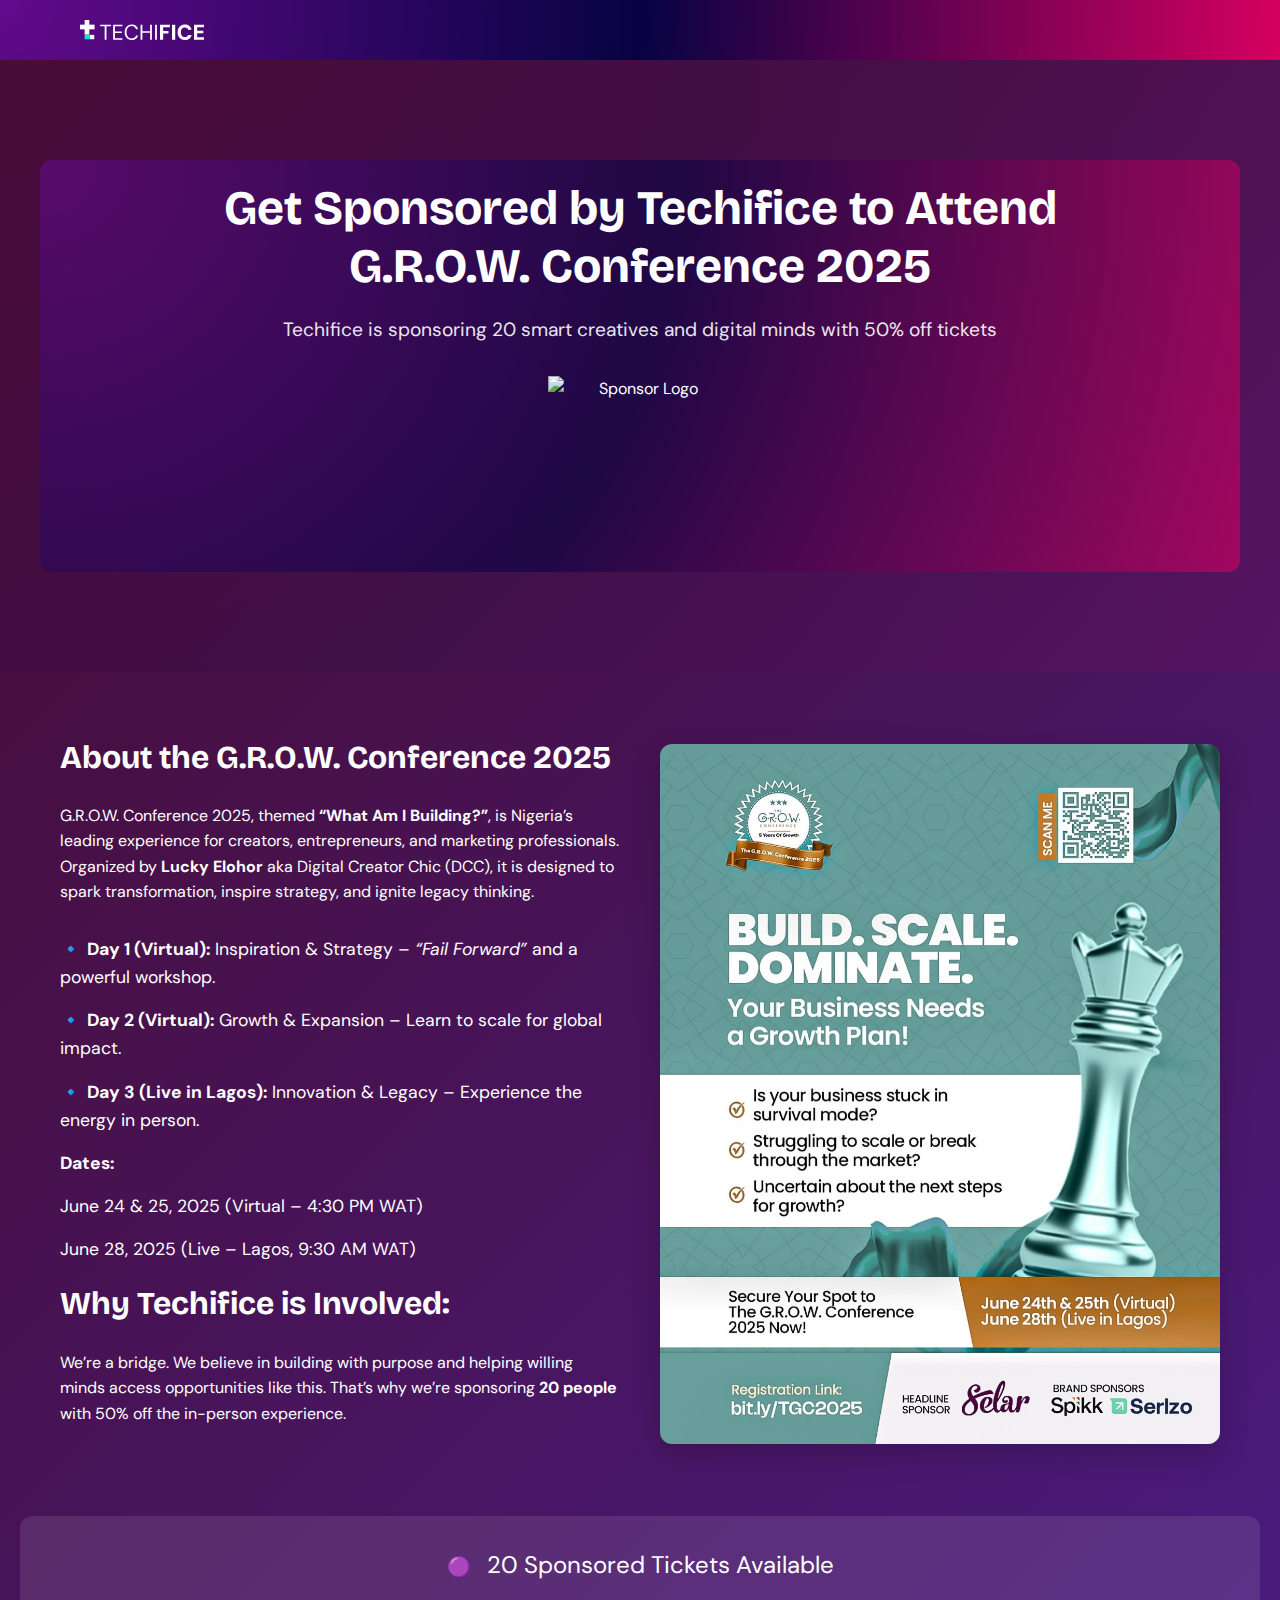
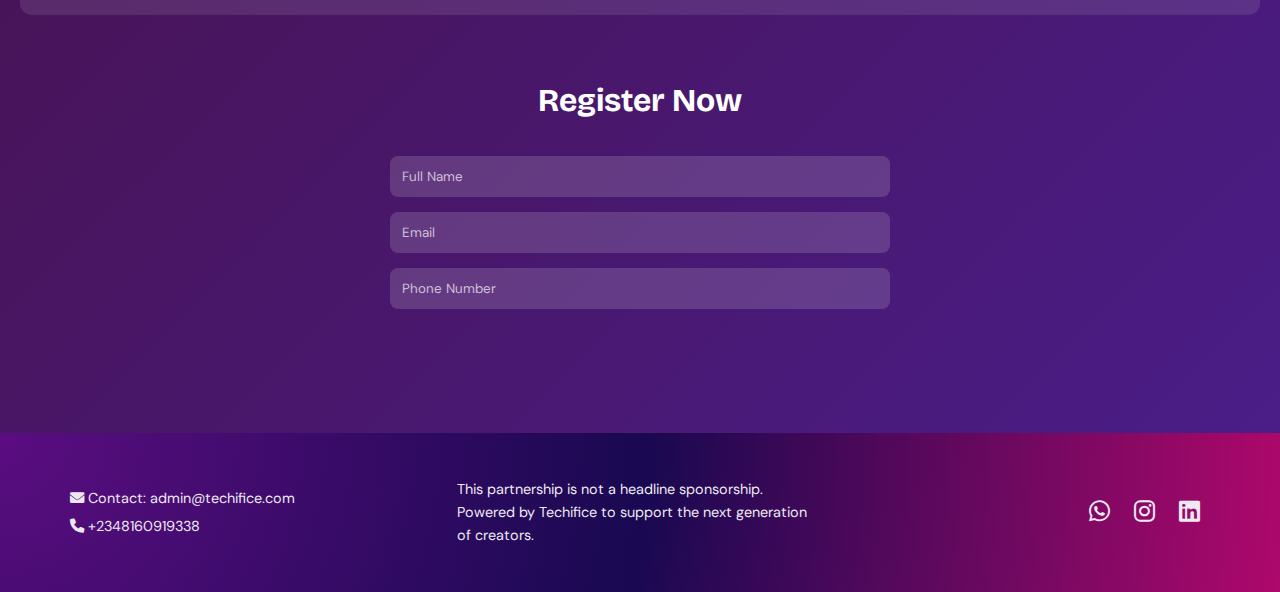
==== GROW/index.html @ 152c2992 "Landing page for GROW Conference Partnership with Techifice" ====
<!DOCTYPE html>
<html lang="en">
<head>
    <meta charset="UTF-8">
    <meta name="viewport" content="width=device-width, initial-scale=1.0">
    <title>Techifice x G.R.O.W. Conference 2025</title>
    <link rel="stylesheet" href="style.css">
    <link href="https://fonts.googleapis.com/css2?family=Bricolage+Grotesque:wght@700&family=DM+Sans&display=swap" rel="stylesheet">
    <link rel="stylesheet" href="https://unpkg.com/aos@next/dist/aos.css" />
    <link href="https://cdnjs.cloudflare.com/ajax/libs/font-awesome/6.0.0-beta3/css/all.min.css" rel="stylesheet">
    <link rel="icon" href="../favicon.png">
</head>
<body>
    <!-- Header Section -->
<header class="bg-dark text-white py-3">
    <div class="container">
        <div class="header-content">
            <img src="../logo.svg" alt="Techifice Logo" class="logo">
            <img src="https://thegrowconference.co/wp-content/uploads/2024/11/cropped-Copy-of-grow-33-1-142x47-1.png" alt=""> 
        </div>
    </div>
</header>


    <!-- Hero Section -->
   <section class="hero">
    <!-- <img class="hero-image" src="https://thegrowconference.co/wp-content/uploads/2024/11/IMG_5303-scaled-1.jpg" alt="Hero Image"> -->
    <div class="container">
        <h1>Get Sponsored by Techifice to Attend<br>G.R.O.W. Conference 2025</h1>
        <p>Techifice is sponsoring 20 smart creatives and digital minds with 50% off tickets </p>
        <div class="cta-container">
            <img src="https://thegrowconference.co/wp-content/uploads/2025/02/20250205_152339-1-e1739869940366-300x238.png" height="100px" alt="Sponsor Logo">
            <a href="#register" class="cta-btn">Claim Your Spot</a>
        </div>
    </div>
</section>



 <!-- Event Info Section -->
 <section class="event-info">
    <div class="container">
        <div class="event-info-grid">
            <div class="event-info-content">
                <h2 class="title">About the G.R.O.W. Conference 2025</h2>
                <p class="description">
                    G.R.O.W. Conference 2025, themed <strong>“What Am I Building?”</strong>, is Nigeria’s leading experience for creators, entrepreneurs, and marketing professionals. 
                    Organized by <strong>Lucky Elohor</strong> aka Digital Creator Chic (DCC), it is designed to spark transformation, inspire strategy, and ignite legacy thinking.
                </p>

                <ul class="list">
                    <li>🔹 <strong>Day 1 (Virtual):</strong> Inspiration & Strategy – <em>“Fail Forward”</em> and a powerful workshop.</li>
                    <li>🔹 <strong>Day 2 (Virtual):</strong> Growth & Expansion – Learn to scale for global impact.</li>
                    <li>🔹 <strong>Day 3 (Live in Lagos):</strong> Innovation & Legacy – Experience the energy in person.</li>
                </ul>

                <ul class="">
                    <li><strong>Dates:</strong></dt>
                    <li>June 24 & 25, 2025 (Virtual – 4:30 PM WAT)</li>
                    <li>June 28, 2025 (Live – Lagos, 9:30 AM WAT)</li>
                    
                </ul>

                <div>
                    <h2>Why Techifice is Involved:</h2>
                    <p>
                        We’re a bridge. We believe in building with purpose and helping willing minds access opportunities like this. 
                        That’s why we’re sponsoring <strong>20 people</strong> with <span class="highlight">50% off</span> the in-person experience.
                    </p>
                </div>

            </div>

            <div class="event-info-image">
                <img src="grow-flyer.jpg" alt="GROW Conference 2025 Flyer" loading="lazy" class="image">
            </div>
        </div>
    </div>
</section>


    <!-- Ticket Counter Section -->
    <section class="ticket-counter">
        <div class="container">
            <p><span class="dot">🟣</span> <span id="ticket-count">20</span> Sponsored Tickets Available</p>
        </div>
    </section>

 <!-- Registration Form Section -->
<section id="register" class="register">
    <div class="container">
        <h2>Register Now</h2>
        <form id="reg-form" action="https://formspree.io/f/xoveergn" method="POST">
            <input type="text" name="name" placeholder="Full Name" required>
            <input type="email" name="email" placeholder="Email" required>
            <input type="tel" name="phone" placeholder="Phone Number" required>
            <button type="submit" class="cta-btn">Submit</button>
        </form>
        <div id="confirmation" class="confirmation hidden">
            <p>Registration successful! Secure your ticket now. use "Techifice" as the coupon code to get 50% off</p>
            <a href="https://thegrownetwork.selar.com/TGCSponsored" class="cta-btn">Claim Now</a>
        </div>
    </div>
</section>


  <!-- Footer -->
<footer>
    <div class="container">
        <div class="footer-content">
            <div class="footer-left">
                <p><i class="fas fa-envelope"></i> Contact: admin@techifice.com</p>
                <p><i class="fas fa-phone"></i> +2348160919338</p>
            </div>
            <div class="footer-center">
                <p>This partnership is not a headline sponsorship. <br> Powered by Techifice to support the next generation of creators.</p>
            </div>
            <div class="footer-right">
                <a href="https://tinyurl.com/okemmanuel" target="_blank" class="social-icon"><i class="fab fa-whatsapp"></i></a>
                <a href="https://www.instagram.com/Techifice" target="_blank" class="social-icon"><i class="fab fa-instagram"></i></a>
                <a href="https://www.linkedin.com/company/Techifice" target="_blank" class="social-icon"><i class="fab fa-linkedin"></i></a>
            </div>
        </div>
    </div>
</footer>


    <script src="script.js"></script>
    <script src="https://unpkg.com/aos@next/dist/aos.js"></script>
<script>
    AOS.init({
        duration: 800,
        once: true,
    });
</script>
</body>
</html>
---- GROW/style.css ----
* {
    margin: 0;
    padding: 0;
    box-sizing: border-box;
}

body {
    font-family: 'DM Sans', sans-serif;
    line-height: 1.6;
    color: #fff;
    background: linear-gradient(135deg,rgb(70, 11, 45), #4a1e8c);
    min-height: 100vh;
}

.container {
    max-width: 1200px;
    margin: 0 auto;
    padding: 0 20px;
}

/* Hero Section */
/* .hero {
    padding: 100px 0;
    text-align: center;
} */

.hero {
    padding: 100px 0;
    text-align: center;
    background: radial-gradient(
        circle at 0% 0%,
        rgba(99, 10, 140, 0.10),
        rgba(7, 3, 67, 0.095),
        rgba(213, 0, 96, 0.095)), 
        url('https://thegrowconference.co/wp-content/uploads/2024/11/IMG_5303-scaled-1.jpg') no-repeat center center/cover;
    position: relative;
    overflow: hidden;
}

.hero-video {
    position: absolute;
    top: 0;
    left: 0;
    width: 100%;
    height: 100%;
    object-fit: cover;
    z-index: -1;
    opacity: 0.5; /* Adjust for visibility under gradient */
}

.hero .container {
    position: relative;
    z-index: 1;
    background: radial-gradient(
        circle at 0% 0%,
        rgba(99, 10, 140, 0.6),
        rgba(7, 3, 67, 0.6),
        rgba(213, 0, 96, 0.6)
    );
    padding: 20px;
    border-radius: 12px;
}

.hero-image {
    width: 100%;  /* Ensure the image spans the full width */
    height: auto;
    max-height: 400px; /* Optional: Limit image height for visual appeal */
    object-fit: cover;
    margin-bottom: 30px; /* Add space between the image and the container */
}

.hero h1 {
    font-family: 'Bricolage Grotesque', sans-serif;
    font-size: 3rem;
    margin-bottom: 20px;
    animation: slideUp 1s ease-out;
    line-height: 1.2;
    font-weight: bolder;
}

.hero p {
    font-size: 1.2rem;
    margin-bottom: 30px;
    opacity: 0.9;
    animation: slideUp 1s ease-out 0.3s forwards;
}

.cta-container {
    display: inline-block;
    text-align: center;
    /* margin-top: 30px; Add spacing above the CTA container */
}

.cta-container img {
    display: block;
    margin: 0 auto 20px auto; /* Centers the image horizontally and adds space below */
}

.cta-btn {
    display: inline-block;
    padding: 15px 30px;
    background: #ff2d95;
    color: #fff;
    text-decoration: none;
    border-radius: 8px;
    font-weight: bold;
    transition: transform 0.2s, box-shadow 0.2s;
    animation: slideUp 1s ease-out 0.6s forwards;
    opacity: 0; /* Start hidden for animation */
}

@keyframes slideUp {
    from {
        opacity: 0;
        transform: translateY(30px);
    }
    to {
        opacity: 1;
        transform: translateY(0);
    }
}
.cta-btn:hover {
    transform: translateY(-2px);
    box-shadow: 0 4px 15px rgba(255, 45, 149, 0.4);
}

/* Event Info Section */
.event-info {
    padding: 60px 0;
}

.event-info-grid {
    display: grid;
    grid-template-columns: 1fr 1fr;
    gap: 40px;
    align-items: center;
}

.event-info-content {
    text-align: left;
}

.event-info h2 {
    font-family: 'Bricolage Grotesque', sans-serif;
    font-size: 2rem;
    margin-bottom: 20px;
}

.event-info p {
    margin-bottom: 30px;
}

.event-info ul {
    list-style: none;
    margin: 0;
    padding: 0;
}

.event-info li {
    margin: 15px 0;
    font-size: 1.1rem;
}

.event-info-image {
    border-radius: 12px;
    overflow: hidden;
    box-shadow: 0 10px 30px rgba(0, 0, 0, 0.2);
}

.event-info-image img {
    width: 100%;
    height: auto;
    display: block;
    transition: transform 0.3s ease;
}

.event-info-image img:hover {
    transform: scale(1.02);
}

/* Ticket Counter Section */
.ticket-counter {
    padding: 30px 0;
    text-align: center;
    background: rgba(255, 255, 255, 0.1);
    border-radius: 12px;
    margin: 0 20px;
}

.ticket-counter p {
    font-size: 1.5rem;
}

.dot {
    font-size: 1.2rem;
    margin-right: 10px;
}

/* Registration Form Section */
.register {
    padding: 60px 0;
    text-align: center;
}

.register h2 {
    font-family: 'Bricolage Grotesque', sans-serif;
    font-size: 2rem;
    margin-bottom: 30px;
    color: #fff; /* Ensuring title is visible */
}

form {
    max-width: 500px;
    margin: 0 auto;
    display: flex;
    flex-direction: column;
    gap: 15px;
}

input {
    padding: 12px;
    border: none;
    border-radius: 8px;
    font-family: 'DM Sans', sans-serif;
    background: rgba(255, 255, 255, 0.15);
    color: #fff;
    transition: all 0.3s ease; /* Smooth transition */
}

/* Custom focus style */
input:focus {
    outline: none; /* Remove default outline */
    box-shadow: 0 0 10px rgba(255, 45, 149, 0.7); /* Add a glow effect */
    border: 1px solid #ff2d95; /* Subtle border color to enhance focus */
}

input::placeholder {
    color: rgba(255, 255, 255, 0.7);
}

/* Submit Button */
.cta-btn {
    display: inline-block;
    padding: 15px 30px;
    background: #ff2d95;
    color: #fff;
    text-decoration: none;
    border-radius: 8px;
    font-weight: bold;
    transition: transform 0.2s, box-shadow 0.2s;
    cursor: pointer; /* Add pointer cursor on hover */
    animation: slideUp 1s ease-out 0.6s forwards;
}

.cta-btn:hover {
    transform: translateY(-5px); /* Slight hover effect */
    box-shadow: 0 4px 10px rgba(255, 45, 149, 0.3); /* Glowing effect */
}

.confirmation {
    margin-top: 20px;
    color: #fff; /* Make confirmation text white */
}

.hidden {
    display: none;
}


/* Footer */
footer {
    padding: 30px 0;
    background: radial-gradient(
        circle at 0% 0%, 
        rgba(99, 10, 140, 0.8), 
        rgba(7, 3, 67, 0.8), 
        rgba(213, 0, 96, 0.8)
    );
    text-align: center;
    font-size: 0.9rem;
    opacity: 0.9;
    color: #fff;
}

footer .footer-content {
    display: flex;
    justify-content: space-between;
    align-items: center;
    flex-wrap: wrap; /* For responsiveness */
}

footer .footer-left, footer .footer-center, footer .footer-right {
    flex: 1;
    margin: 10px;
}

footer p {
    margin: 5px 0;
}

footer .footer-left, footer .footer-center {
    text-align: left;
}

footer .footer-right {
    text-align: right;
}

.social-icon {
    margin: 0 10px;
    font-size: 1.5rem;
    color: #fff;
    transition: color 0.3s;
}

.social-icon:hover {
    color: #ff2d95; /* Glow effect on hover */
}

/* Responsive adjustments */
@media (max-width: 768px) {
    .event-info-grid {
        grid-template-columns: 1fr;
        gap: 30px;
    }
    
    .event-info-content {
        text-align: center;
    }
    
    .event-info ul {
        max-width: 400px;
        margin: 0 auto;
    }
}

/* Animations */
@keyframes fadeIn {
    from { opacity: 0; transform: translateY(20px); }
    to { opacity: 1; transform: translateY(0); }
}

.event-info, .ticket-counter, .register {
    animation: fadeIn 0.8s ease-out;
}

/* Header Section */
header {
    background: radial-gradient(
        circle at 0% 0%,
        rgba(99, 10, 140, 1),
        rgba(7, 3, 67, 1),
        rgba(213, 0, 96, 1));
    color: white;
    padding: 20px 0; /* Adjust the padding */
}

.header-content {
    display: flex;
    align-items: center;
    justify-content: space-between; /* Space between logo and title (if any) */
    max-width: 1200px;
    margin: 0 auto;
    padding: 0 20px;
}

.logo {
    height: 20px; /* Adjust logo height for better balance */
    width: auto;
    margin-right: 20px; /* Add space between logo and potential title */
}

.brand-title {
    font-family: 'Bricolage Grotesque', sans-serif;
    font-size: 1.8rem; /* Adjust for better balance */
    margin: 0;
}

/* Add responsiveness for smaller screens */
@media (max-width: 768px) {
    .header-content {
        flex-direction: column; /* Stack the logo and title vertically on small screens */
        align-items: center;
    }

    .logo {
        height: 30px; /* Reduce logo size on small screens */
        margin-bottom: 10px; /* Space between logo and title */
    }

    .brand-title {
        font-size: 1.5rem; /* Adjust title size on small screens */
    }
}
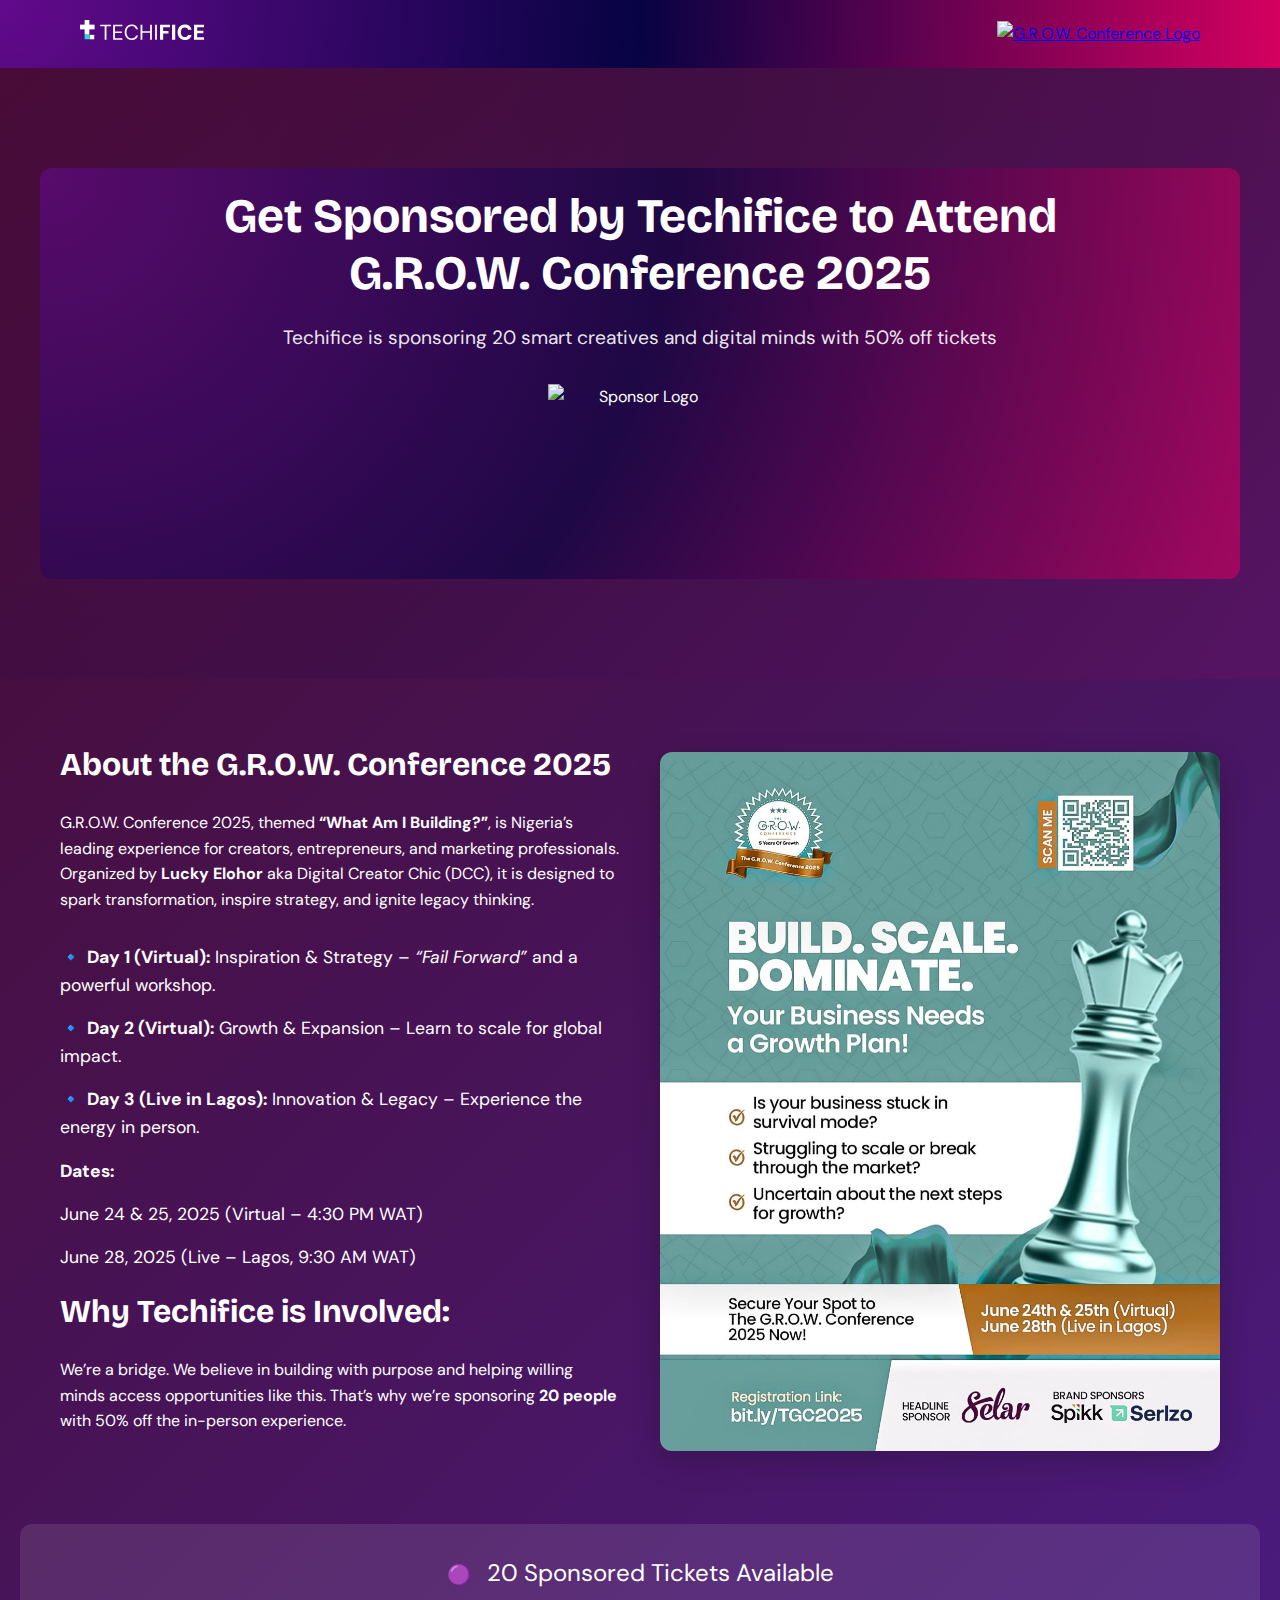
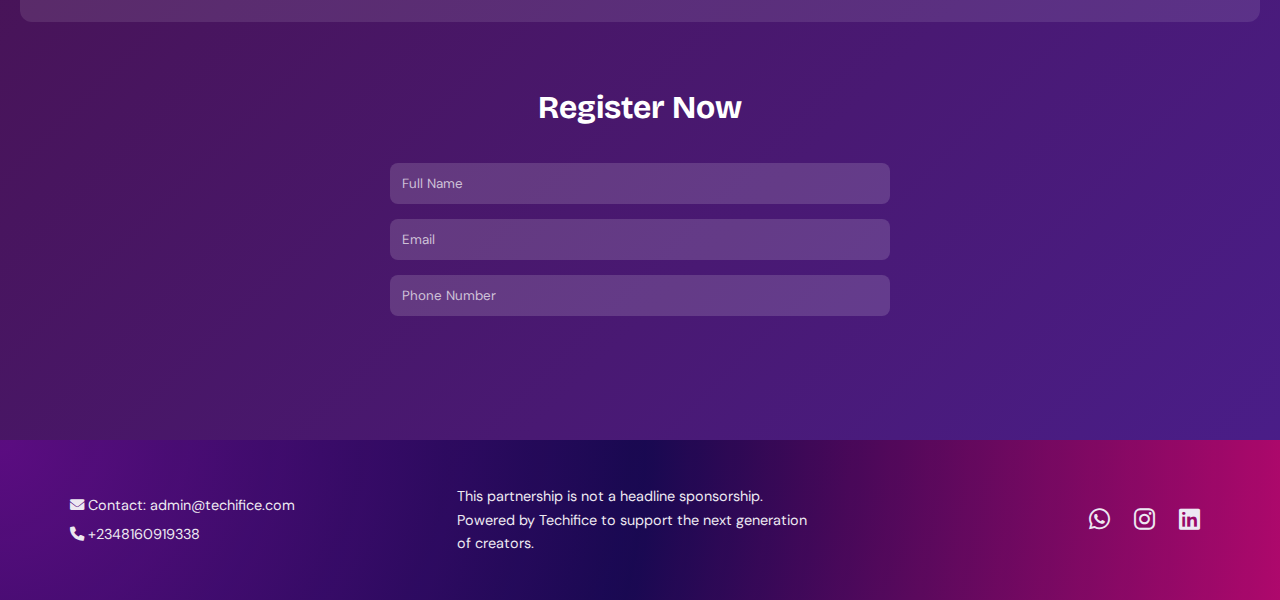
==== commit 9dd5004d: "Optimized for SEO" ====
--- a/GROW/index.html
+++ b/GROW/index.html
@@ -1,82 +1,116 @@
 <!DOCTYPE html>
 <html lang="en">
+
 <head>
     <meta charset="UTF-8">
     <meta name="viewport" content="width=device-width, initial-scale=1.0">
-    <title>Techifice x G.R.O.W. Conference 2025</title>
+    <title>Techifice x G.R.O.W. Conference 2025 | Tickets Sponsor & Partnership</title>
+    <meta name="description"
+        content="Techifice partners with G.R.O.W. Conference 2025 by Lucky Elohor (Digital Creator Chic) to sponsor 50% discounted access for creators, entrepreneurs and changemakers. Claim your spot now! Other sponsors are Selar ">
+    <meta name="keywords"
+        content="G.R.O.W. Conference 2025, Techifice, Tickets Sponsor, Partnership, Techifice x G.R.O.W. Conference 2025">
+
+    <!-- Open Graph / Facebook -->
+    <meta property="og:type" content="website">
+    <meta property="og:url" content="https://techifice.com/GROW">
+    <meta property="og:title" content="Techifice x G.R.O.W. Conference 2025">
+    <meta property="og:description"
+        content="Get 50% off G.R.O.W. Conference 2025 with Techifice. Be part of a transformation-driven event for innovators, entrepreneurs and digital creators. Funded by Olawuni Emmanuel Kayode, the founder of Techifice.">
+    <meta property="og:image" content="/images/grow-banner.jpg">
+
+    <!-- Twitter -->
+    <meta property="twitter:card" content="summary_large_image">
+    <meta property="twitter:url" content="https://techifice.com/GROW">
+    <meta property="twitter:title" content="Techifice x G.R.O.W. Conference 2025">
+    <meta property="twitter:description"
+        content="Techifice partners with G.R.O.W. Conference 2025 to provide discounted access for creators. Claim your sponsored ticket today.">
+    <meta property="twitter:image" content="https://techifice.com/images/grow-banner.jpg">
+
     <link rel="stylesheet" href="style.css">
-    <link href="https://fonts.googleapis.com/css2?family=Bricolage+Grotesque:wght@700&family=DM+Sans&display=swap" rel="stylesheet">
+    <link href="https://fonts.googleapis.com/css2?family=Bricolage+Grotesque:wght@700&family=DM+Sans&display=swap"
+        rel="stylesheet">
     <link rel="stylesheet" href="https://unpkg.com/aos@next/dist/aos.css" />
     <link href="https://cdnjs.cloudflare.com/ajax/libs/font-awesome/6.0.0-beta3/css/all.min.css" rel="stylesheet">
     <link rel="icon" href="../favicon.png">
 </head>
+
 <body>
     <!-- Header Section -->
-<header class="bg-dark text-white py-3">
-    <div class="container">
-        <div class="header-content">
-            <img src="../logo.svg" alt="Techifice Logo" class="logo">
-            <img src="https://thegrowconference.co/wp-content/uploads/2024/11/cropped-Copy-of-grow-33-1-142x47-1.png" alt=""> 
+    <header class="bg-dark text-white py-3">
+        <div class="container">
+            <div class="header-content">
+                <a href="https://techifice.com"><img src="../logo.svg" alt="Techifice Logo" class="logo"></a>
+                <a href="https://thegrowconference.co/"><img
+                        src="https://thegrowconference.co/wp-content/uploads/2024/11/cropped-Copy-of-grow-33-1-142x47-1.png"
+                        alt="G.R.O.W. Conference Logo"></a>
+            </div>
         </div>
-    </div>
-</header>
+    </header>
 
 
     <!-- Hero Section -->
-   <section class="hero">
-    <!-- <img class="hero-image" src="https://thegrowconference.co/wp-content/uploads/2024/11/IMG_5303-scaled-1.jpg" alt="Hero Image"> -->
-    <div class="container">
-        <h1>Get Sponsored by Techifice to Attend<br>G.R.O.W. Conference 2025</h1>
-        <p>Techifice is sponsoring 20 smart creatives and digital minds with 50% off tickets </p>
-        <div class="cta-container">
-            <img src="https://thegrowconference.co/wp-content/uploads/2025/02/20250205_152339-1-e1739869940366-300x238.png" height="100px" alt="Sponsor Logo">
-            <a href="#register" class="cta-btn">Claim Your Spot</a>
+    <section class="hero">
+        <!-- <img class="hero-image" src="https://thegrowconference.co/wp-content/uploads/2024/11/IMG_5303-scaled-1.jpg" alt="Hero Image"> -->
+        <div class="container">
+            <h1>Get Sponsored by Techifice to Attend<br>G.R.O.W. Conference 2025</h1>
+            <p>Techifice is sponsoring 20 smart creatives and digital minds with 50% off tickets </p>
+            <div class="cta-container">
+                <img src="https://thegrowconference.co/wp-content/uploads/2025/02/20250205_152339-1-e1739869940366-300x238.png"
+                    height="100px" alt="Sponsor Logo">
+                <a href="#register" class="cta-btn">Claim Your Spot</a>
+            </div>
         </div>
-    </div>
-</section>
+    </section>
 
 
 
- <!-- Event Info Section -->
- <section class="event-info">
-    <div class="container">
-        <div class="event-info-grid">
-            <div class="event-info-content">
-                <h2 class="title">About the G.R.O.W. Conference 2025</h2>
-                <p class="description">
-                    G.R.O.W. Conference 2025, themed <strong>“What Am I Building?”</strong>, is Nigeria’s leading experience for creators, entrepreneurs, and marketing professionals. 
-                    Organized by <strong>Lucky Elohor</strong> aka Digital Creator Chic (DCC), it is designed to spark transformation, inspire strategy, and ignite legacy thinking.
-                </p>
+    <!-- Event Info Section -->
+    <section class="event-info">
+        <div class="container">
+            <div class="event-info-grid">
+                <div class="event-info-content">
+                    <h2 class="title">About the G.R.O.W. Conference 2025</h2>
+                    <p class="description">
+                        G.R.O.W. Conference 2025, themed <strong>“What Am I Building?”</strong>, is Nigeria’s leading
+                        experience for creators, entrepreneurs, and marketing professionals.
+                        Organized by <strong>Lucky Elohor</strong> aka Digital Creator Chic (DCC), it is designed to
+                        spark transformation, inspire strategy, and ignite legacy thinking.
+                    </p>
 
-                <ul class="list">
-                    <li>🔹 <strong>Day 1 (Virtual):</strong> Inspiration & Strategy – <em>“Fail Forward”</em> and a powerful workshop.</li>
-                    <li>🔹 <strong>Day 2 (Virtual):</strong> Growth & Expansion – Learn to scale for global impact.</li>
-                    <li>🔹 <strong>Day 3 (Live in Lagos):</strong> Innovation & Legacy – Experience the energy in person.</li>
-                </ul>
+                    <ul class="list">
+                        <li>🔹 <strong>Day 1 (Virtual):</strong> Inspiration & Strategy – <em>“Fail Forward”</em> and a
+                            powerful workshop.</li>
+                        <li>🔹 <strong>Day 2 (Virtual):</strong> Growth & Expansion – Learn to scale for global impact.
+                        </li>
+                        <li>🔹 <strong>Day 3 (Live in Lagos):</strong> Innovation & Legacy – Experience the energy in
+                            person.</li>
+                    </ul>
 
-                <ul class="">
-                    <li><strong>Dates:</strong></dt>
-                    <li>June 24 & 25, 2025 (Virtual – 4:30 PM WAT)</li>
-                    <li>June 28, 2025 (Live – Lagos, 9:30 AM WAT)</li>
-                    
-                </ul>
+                    <ul class="">
+                        <li><strong>Dates:</strong></dt>
+                        <li>June 24 & 25, 2025 (Virtual – 4:30 PM WAT)</li>
+                        <li>June 28, 2025 (Live – Lagos, 9:30 AM WAT)</li>
 
-                <div>
-                    <h2>Why Techifice is Involved:</h2>
-                    <p>
-                        We’re a bridge. We believe in building with purpose and helping willing minds access opportunities like this. 
-                        That’s why we’re sponsoring <strong>20 people</strong> with <span class="highlight">50% off</span> the in-person experience.
-                    </p>
+                    </ul>
+
+                    <div>
+                        <h2>Why Techifice is Involved:</h2>
+                        <p>
+                            We’re a bridge. We believe in building with purpose and helping willing minds access
+                            opportunities like this.
+                            That’s why we’re sponsoring <strong>20 people</strong> with <span class="highlight">50%
+                                off</span> the in-person experience.
+                        </p>
+                    </div>
+
                 </div>
 
-            </div>
-
-            <div class="event-info-image">
-                <img src="grow-flyer.jpg" alt="GROW Conference 2025 Flyer" loading="lazy" class="image">
+                <div class="event-info-image">
+                    <img src="images/grow-flyer.jpg" alt="GROW Conference 2025 Flyer" loading="lazy" class="image">
+                </div>
             </div>
         </div>
-    </div>
-</section>
+    </section>
 
 
     <!-- Ticket Counter Section -->
@@ -86,52 +120,58 @@
         </div>
     </section>
 
- <!-- Registration Form Section -->
-<section id="register" class="register">
-    <div class="container">
-        <h2>Register Now</h2>
-        <form id="reg-form" action="https://formspree.io/f/xoveergn" method="POST">
-            <input type="text" name="name" placeholder="Full Name" required>
-            <input type="email" name="email" placeholder="Email" required>
-            <input type="tel" name="phone" placeholder="Phone Number" required>
-            <button type="submit" class="cta-btn">Submit</button>
-        </form>
-        <div id="confirmation" class="confirmation hidden">
-            <p>Registration successful! Secure your ticket now. use "Techifice" as the coupon code to get 50% off</p>
-            <a href="https://thegrownetwork.selar.com/TGCSponsored" class="cta-btn">Claim Now</a>
+    <!-- Registration Form Section -->
+    <section id="register" class="register">
+        <div class="container">
+            <h2>Register Now</h2>
+            <form id="reg-form" action="https://formspree.io/f/xoveergn" method="POST">
+                <input type="text" name="name" placeholder="Full Name" required>
+                <input type="email" name="email" placeholder="Email" required>
+                <input type="tel" name="phone" placeholder="Phone Number" required>
+                <button type="submit" class="cta-btn">Submit</button>
+            </form>
+            <div id="confirmation" class="confirmation hidden">
+                <p>Registration successful! Secure your ticket now. use "Techifice" as the coupon code to get 50% off
+                </p>
+                <a href="https://thegrownetwork.selar.com/TGCSponsored" class="cta-btn">Claim Now</a>
+            </div>
         </div>
-    </div>
-</section>
+    </section>
 
 
-  <!-- Footer -->
-<footer>
-    <div class="container">
-        <div class="footer-content">
-            <div class="footer-left">
-                <p><i class="fas fa-envelope"></i> Contact: admin@techifice.com</p>
-                <p><i class="fas fa-phone"></i> +2348160919338</p>
-            </div>
-            <div class="footer-center">
-                <p>This partnership is not a headline sponsorship. <br> Powered by Techifice to support the next generation of creators.</p>
-            </div>
-            <div class="footer-right">
-                <a href="https://tinyurl.com/okemmanuel" target="_blank" class="social-icon"><i class="fab fa-whatsapp"></i></a>
-                <a href="https://www.instagram.com/Techifice" target="_blank" class="social-icon"><i class="fab fa-instagram"></i></a>
-                <a href="https://www.linkedin.com/company/Techifice" target="_blank" class="social-icon"><i class="fab fa-linkedin"></i></a>
+    <!-- Footer -->
+    <footer>
+        <div class="container">
+            <div class="footer-content">
+                <div class="footer-left">
+                    <p><i class="fas fa-envelope"></i> Contact: admin@techifice.com</p>
+                    <p><i class="fas fa-phone"></i> +2348160919338</p>
+                </div>
+                <div class="footer-center">
+                    <p>This partnership is not a headline sponsorship. <br> Powered by Techifice to support the next
+                        generation of creators.</p>
+                </div>
+                <div class="footer-right">
+                    <a href="https://tinyurl.com/okemmanuel" target="_blank" class="social-icon"><i
+                            class="fab fa-whatsapp"></i></a>
+                    <a href="https://www.instagram.com/Techifice" target="_blank" class="social-icon"><i
+                            class="fab fa-instagram"></i></a>
+                    <a href="https://www.linkedin.com/company/Techifice" target="_blank" class="social-icon"><i
+                            class="fab fa-linkedin"></i></a>
+                </div>
             </div>
         </div>
-    </div>
-</footer>
+    </footer>
 
 
     <script src="script.js"></script>
     <script src="https://unpkg.com/aos@next/dist/aos.js"></script>
-<script>
-    AOS.init({
-        duration: 800,
-        once: true,
-    });
-</script>
+    <script>
+        AOS.init({
+            duration: 800,
+            once: true,
+        });
+    </script>
 </body>
+
 </html>--- a/GROW/style.css
+++ b/GROW/style.css
@@ -25,7 +25,7 @@
 } */
 
 .hero {
-    padding: 100px 0;
+    padding: 100px 10px;
     text-align: center;
     background: radial-gradient(
         circle at 0% 0%,
